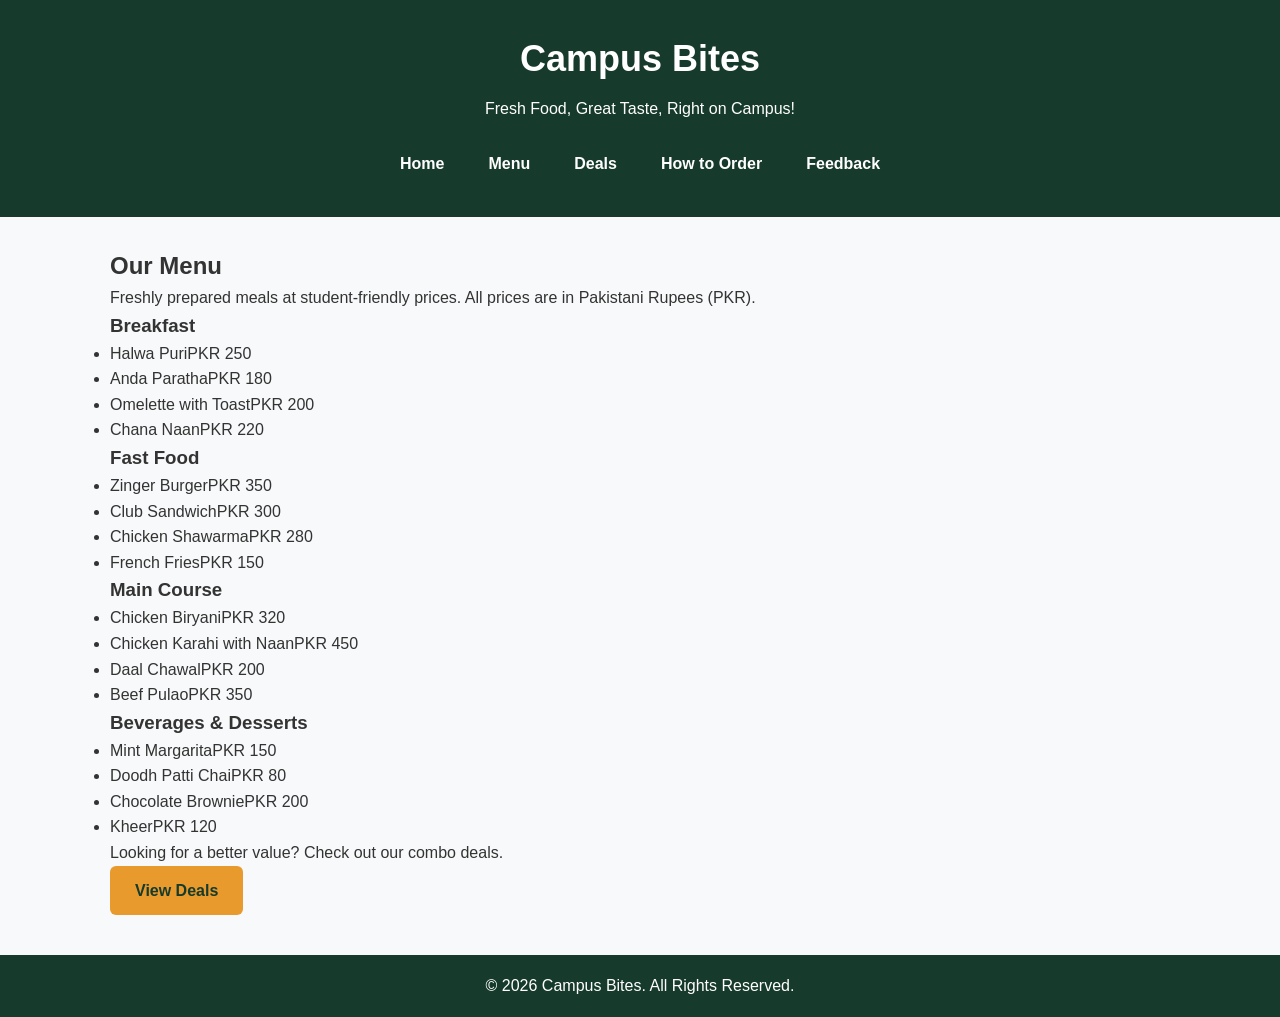
==== campus-cafeteria/src/menu.html @ c9b74eb4 "Add menu page with four food categories" ====
<!DOCTYPE html>
<html lang="en">
<head>
    <meta charset="UTF-8">
    <meta name="viewport" content="width=device-width, initial-scale=1.0">
    <title>Campus Bites | Menu</title>
    <link rel="stylesheet" href="../styles/style.css">
</head>
<body>

    <header>
        <h1>Campus Bites</h1>
        <p>Fresh Food, Great Taste, Right on Campus!</p>

        <nav>
            <a href="index.html">Home</a>
            <a href="menu.html">Menu</a>
            <a href="deals.html">Deals</a>
            <a href="order.html">How to Order</a>
            <a href="feedback.html">Feedback</a>
        </nav>
    </header>

    <main>
        <section class="menu-intro">
            <h2>Our Menu</h2>
            <p>
                Freshly prepared meals at student-friendly prices.
                All prices are in Pakistani Rupees (PKR).
            </p>
        </section>

        <section class="menu-categories">

            <article class="menu-category">
                <h3>Breakfast</h3>
                <ul class="menu-list">
                    <li><span class="item-name">Halwa Puri</span><span class="item-price">PKR 250</span></li>
                    <li><span class="item-name">Anda Paratha</span><span class="item-price">PKR 180</span></li>
                    <li><span class="item-name">Omelette with Toast</span><span class="item-price">PKR 200</span></li>
                    <li><span class="item-name">Chana Naan</span><span class="item-price">PKR 220</span></li>
                </ul>
            </article>

            <article class="menu-category">
                <h3>Fast Food</h3>
                <ul class="menu-list">
                    <li><span class="item-name">Zinger Burger</span><span class="item-price">PKR 350</span></li>
                    <li><span class="item-name">Club Sandwich</span><span class="item-price">PKR 300</span></li>
                    <li><span class="item-name">Chicken Shawarma</span><span class="item-price">PKR 280</span></li>
                    <li><span class="item-name">French Fries</span><span class="item-price">PKR 150</span></li>
                </ul>
            </article>

            <article class="menu-category">
                <h3>Main Course</h3>
                <ul class="menu-list">
                    <li><span class="item-name">Chicken Biryani</span><span class="item-price">PKR 320</span></li>
                    <li><span class="item-name">Chicken Karahi with Naan</span><span class="item-price">PKR 450</span></li>
                    <li><span class="item-name">Daal Chawal</span><span class="item-price">PKR 200</span></li>
                    <li><span class="item-name">Beef Pulao</span><span class="item-price">PKR 350</span></li>
                </ul>
            </article>

            <article class="menu-category">
                <h3>Beverages &amp; Desserts</h3>
                <ul class="menu-list">
                    <li><span class="item-name">Mint Margarita</span><span class="item-price">PKR 150</span></li>
                    <li><span class="item-name">Doodh Patti Chai</span><span class="item-price">PKR 80</span></li>
                    <li><span class="item-name">Chocolate Brownie</span><span class="item-price">PKR 200</span></li>
                    <li><span class="item-name">Kheer</span><span class="item-price">PKR 120</span></li>
                </ul>
            </article>

        </section>

        <section class="menu-cta">
            <p>Looking for a better value? Check out our combo deals.</p>
            <a class="btn" href="deals.html">View Deals</a>
        </section>
    </main>

    <footer>
        <p>&copy; 2026 Campus Bites. All Rights Reserved.</p>
    </footer>

</body>
</html>
---- campus-cafeteria/styles/style.css ----
/* General Reset */
* {
    margin: 0;
    padding: 0;
    box-sizing: border-box;
}

/* Body */
body {
    font-family: Arial, Helvetica, sans-serif;
    background-color: #f8f9fa;
    color: #333;
    line-height: 1.6;
}

/* Header */
header {
    background-color: #163a2b;
    color: white;
    text-align: center;
    padding: 30px 20px;
}

header h1 {
    font-size: 36px;
    margin-bottom: 8px;
}

header p {
    font-size: 16px;
    margin-bottom: 20px;
}

/* Navigation */
nav {
    display: flex;
    justify-content: center;
    flex-wrap: wrap;
    gap: 12px;
}

nav a {
    color: white;
    text-decoration: none;
    padding: 10px 16px;
    border-radius: 5px;
    font-weight: bold;
    transition: background-color 0.3s;
}

nav a:hover {
    background-color: #f0a83c;
    color: #163a2b;
}

/* Main Content */
main {
    max-width: 1100px;
    margin: 30px auto;
    padding: 0 20px;
}

/* Hero Section */
.hero {
    background: linear-gradient(135deg, #e8f3eb, #fff2dc);
    text-align: center;
    padding: 70px 30px;
    border-radius: 12px;
    margin-bottom: 30px;
}

.hero h2 {
    color: #163a2b;
    font-size: 32px;
    margin-bottom: 18px;
}

.hero p {
    max-width: 750px;
    margin: 0 auto 25px;
    font-size: 17px;
}

/* Button */
.btn {
    display: inline-block;
    background-color: #e89b2c;
    color: #163a2b;
    text-decoration: none;
    padding: 12px 25px;
    border-radius: 6px;
    font-weight: bold;
    transition: background-color 0.3s;
}

.btn:hover {
    background-color: #d48316;
}

/* About Section */
.about {
    background-color: white;
    padding: 35px;
    border-radius: 10px;
    text-align: center;
    margin-bottom: 30px;
    box-shadow: 0 3px 12px rgba(0, 0, 0, 0.06);
}

.about h2 {
    color: #163a2b;
    margin-bottom: 12px;
}

/* Information Section */
.info {
    display: flex;
    gap: 25px;
    margin-bottom: 30px;
}

.info div {
    flex: 1;
    background-color: white;
    padding: 25px;
    text-align: center;
    border-radius: 10px;
    border-top: 4px solid #e89b2c;
    box-shadow: 0 3px 12px rgba(0, 0, 0, 0.06);
}

.info h3 {
    color: #163a2b;
    margin-bottom: 10px;
}

/* Footer */
footer {
    background-color: #163a2b;
    color: white;
    text-align: center;
    padding: 18px;
    margin-top: 40px;
}

/* Responsive Design */
@media (max-width: 768px) {
    header h1 {
        font-size: 28px;
    }

    .hero {
        padding: 45px 20px;
    }

    .hero h2 {
        font-size: 25px;
    }

    .info {
        flex-direction: column;
    }

    nav {
        gap: 5px;
    }

    nav a {
        padding: 8px 10px;
    }
}

@media (max-width: 480px) {
    header {
        padding: 22px 12px;
    }

    .hero p {
        font-size: 15px;
    }

    .about {
        padding: 25px 18px;
    }
}
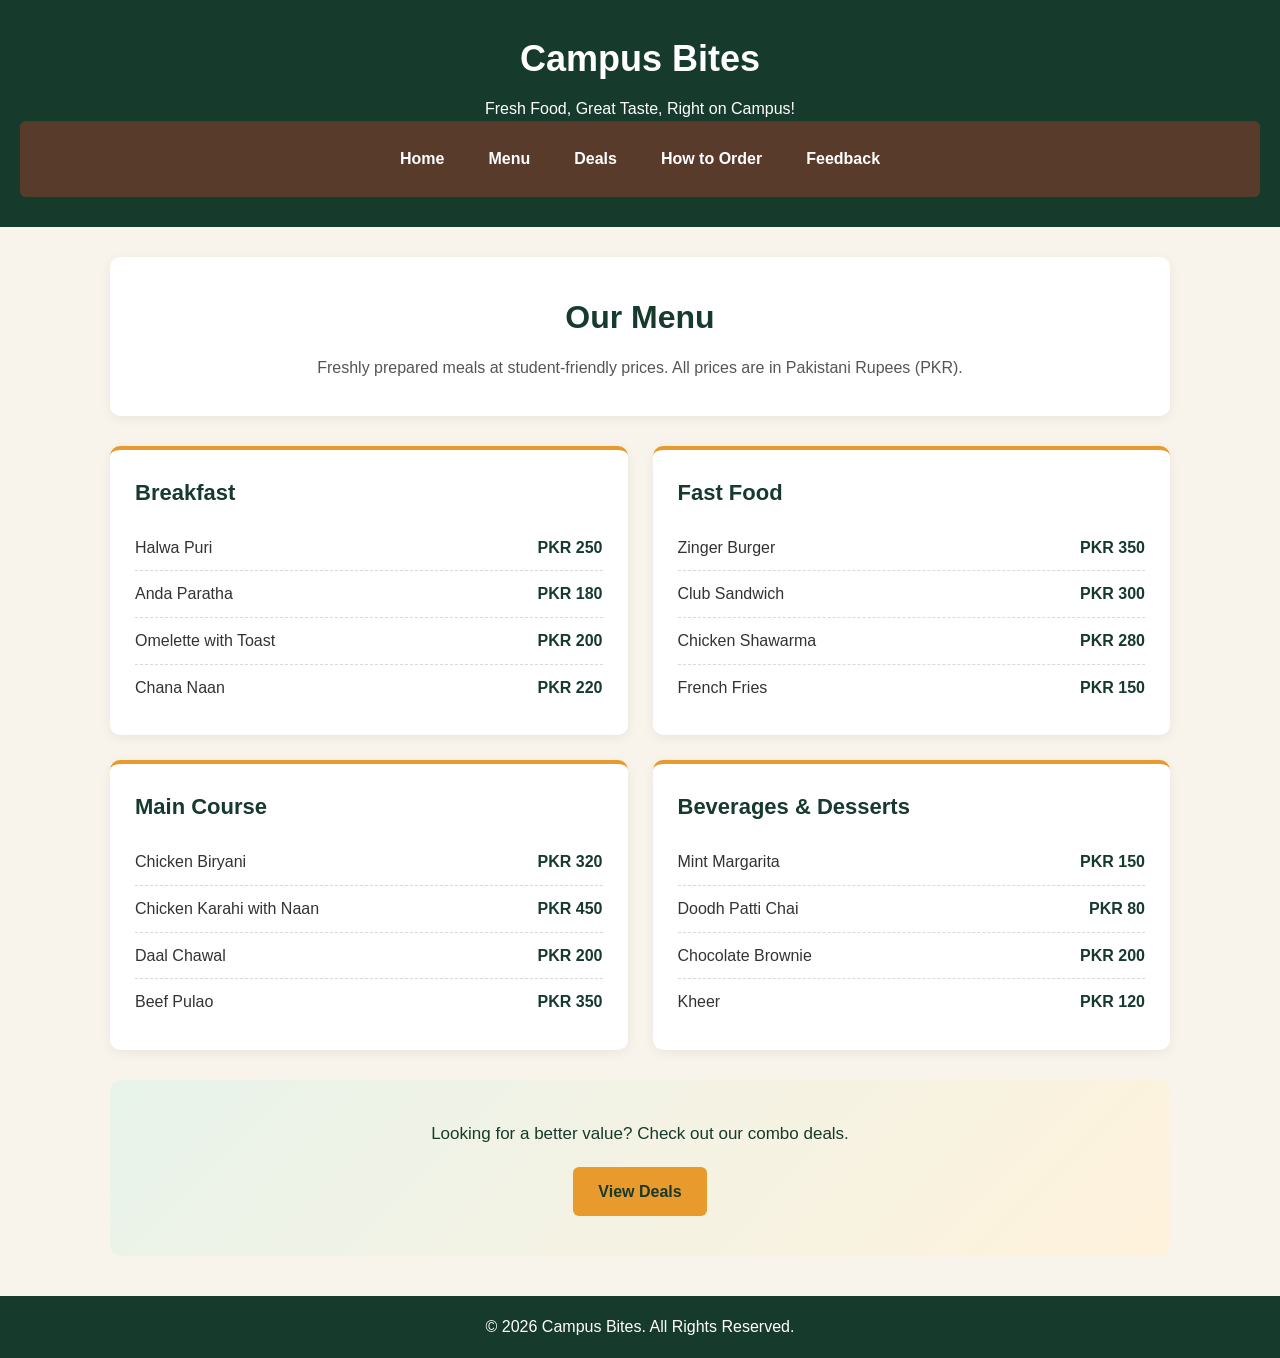
==== commit 4d5956a9: "Finalize release QA updates" ====
--- a/campus-cafeteria/src/menu.html
+++ b/campus-cafeteria/src/menu.html
@@ -8,7 +8,7 @@
 </head>
 <body>
 
-    <header>
+    <header class="menu-header">
         <h1>Campus Bites</h1>
         <p>Fresh Food, Great Taste, Right on Campus!</p>
 
--- a/campus-cafeteria/styles/style.css
+++ b/campus-cafeteria/styles/style.css
@@ -1,67 +1,113 @@
-/* General Reset */
+
+/* =====================================================
+   CAMPUS BITES — SHARED STYLESHEET
+   Pages: Home, Menu, Deals, Order, Feedback
+   ===================================================== */
+
+
+/* =========================
+   1. GLOBAL BASE STYLES
+   ========================= */
+
 * {
     margin: 0;
     padding: 0;
     box-sizing: border-box;
 }
 
-/* Body */
+html {
+    scroll-behavior: smooth;
+}
+
 body {
     font-family: Arial, Helvetica, sans-serif;
-    background-color: #f8f9fa;
-    color: #333;
+    background-color: #f8f3eb;
+    color: #333333;
     line-height: 1.6;
 }
 
-/* Header */
-header {
+img {
+    max-width: 100%;
+}
+
+a {
+    text-decoration: none;
+}
+
+button,
+input,
+select,
+textarea {
+    font: inherit;
+}
+
+
+/* =====================================================
+   2. HOME, MENU AND ORDER HEADERS
+   ===================================================== */
+
+.home-header,
+.menu-header,
+.order-header {
     background-color: #163a2b;
     color: white;
     text-align: center;
     padding: 30px 20px;
 }
 
-header h1 {
+.home-header h1,
+.menu-header h1,
+.order-header h1 {
     font-size: 36px;
     margin-bottom: 8px;
 }
 
-header p {
+.home-header p {
     font-size: 16px;
     margin-bottom: 20px;
 }
 
-/* Navigation */
-nav {
+.home-header nav,
+.menu-header nav,
+.order-header nav {
     display: flex;
     justify-content: center;
     flex-wrap: wrap;
     gap: 12px;
-}
-
-nav a {
+    background-color: #593b2c;
+    padding: 15px;
+    border-radius: 6px;
+}
+
+.home-header nav a,
+.menu-header nav a,
+.order-header nav a {
     color: white;
-    text-decoration: none;
     padding: 10px 16px;
     border-radius: 5px;
     font-weight: bold;
     transition: background-color 0.3s;
 }
 
-nav a:hover {
+.home-header nav a:hover,
+.menu-header nav a:hover,
+.order-header nav a:hover {
     background-color: #f0a83c;
     color: #163a2b;
 }
 
-/* Main Content */
-main {
+
+/* =====================================================
+   3. HOME PAGE — index.html
+   ===================================================== */
+
+body:has(.about) main {
     max-width: 1100px;
     margin: 30px auto;
     padding: 0 20px;
 }
 
-/* Hero Section */
-.hero {
+body:has(.about) .hero {
     background: linear-gradient(135deg, #e8f3eb, #fff2dc);
     text-align: center;
     padding: 70px 30px;
@@ -69,24 +115,22 @@
     margin-bottom: 30px;
 }
 
-.hero h2 {
+body:has(.about) .hero h2 {
     color: #163a2b;
     font-size: 32px;
     margin-bottom: 18px;
 }
 
-.hero p {
+body:has(.about) .hero p {
     max-width: 750px;
     margin: 0 auto 25px;
     font-size: 17px;
 }
 
-/* Button */
 .btn {
     display: inline-block;
     background-color: #e89b2c;
     color: #163a2b;
-    text-decoration: none;
     padding: 12px 25px;
     border-radius: 6px;
     font-weight: bold;
@@ -97,7 +141,6 @@
     background-color: #d48316;
 }
 
-/* About Section */
 .about {
     background-color: white;
     padding: 35px;
@@ -112,7 +155,6 @@
     margin-bottom: 12px;
 }
 
-/* Information Section */
 .info {
     display: flex;
     gap: 25px;
@@ -134,8 +176,684 @@
     margin-bottom: 10px;
 }
 
-/* Footer */
-footer {
+
+/* =====================================================
+   4. MENU PAGE — menu.html
+   ===================================================== */
+
+body:has(.menu-intro) main {
+    max-width: 1100px;
+    margin: 30px auto;
+    padding: 0 20px;
+}
+
+.menu-intro {
+    background-color: white;
+    padding: 35px;
+    border-radius: 10px;
+    text-align: center;
+    margin-bottom: 30px;
+    box-shadow: 0 3px 12px rgba(0, 0, 0, 0.06);
+}
+
+.menu-intro h2 {
+    color: #163a2b;
+    font-size: 32px;
+    margin-bottom: 12px;
+}
+
+.menu-intro p {
+    color: #555555;
+}
+
+.menu-categories {
+    display: grid;
+    grid-template-columns: repeat(2, minmax(0, 1fr));
+    gap: 25px;
+    margin-bottom: 30px;
+}
+
+.menu-category {
+    background-color: white;
+    padding: 25px;
+    border-radius: 10px;
+    border-top: 4px solid #e89b2c;
+    box-shadow: 0 3px 12px rgba(0, 0, 0, 0.06);
+}
+
+.menu-category h3 {
+    color: #163a2b;
+    font-size: 22px;
+    margin-bottom: 15px;
+}
+
+.menu-list {
+    list-style: none;
+}
+
+.menu-list li {
+    display: flex;
+    justify-content: space-between;
+    align-items: center;
+    gap: 12px;
+    padding: 10px 0;
+    border-bottom: 1px dashed #d9d9d9;
+}
+
+.menu-list li:last-child {
+    border-bottom: none;
+}
+
+.item-name {
+    color: #333333;
+}
+
+.item-price {
+    color: #163a2b;
+    font-weight: bold;
+    white-space: nowrap;
+}
+
+.menu-cta {
+    background: linear-gradient(135deg, #e8f3eb, #fff2dc);
+    text-align: center;
+    padding: 40px 30px;
+    border-radius: 12px;
+}
+
+.menu-cta p {
+    color: #163a2b;
+    font-size: 17px;
+    margin-bottom: 20px;
+}
+
+
+/* =====================================================
+   5. DEALS PAGE — deals.html
+   ===================================================== */
+
+body:has(.deals-grid) .container {
+    width: 90%;
+    max-width: 1150px;
+    margin-left: auto;
+    margin-right: auto;
+}
+
+/* Deals Header */
+
+.header {
+    background-color: #ffffff;
+    border-bottom: 1px solid #e8e5df;
+    position: sticky;
+    top: 0;
+    z-index: 100;
+    box-shadow: 0 3px 20px rgba(0, 0, 0, 0.04);
+}
+
+.navbar {
+    min-height: 85px;
+    display: flex;
+    justify-content: space-between;
+    align-items: center;
+    gap: 25px;
+}
+
+.logo {
+    font-size: 29px;
+    font-weight: 800;
+    letter-spacing: -1px;
+    color: #26352b;
+}
+
+.logo span {
+    color: #e58b36;
+}
+
+.nav-links {
+    display: flex;
+    align-items: center;
+    gap: 25px;
+    list-style: none;
+}
+
+.nav-links a {
+    color: #555555;
+    font-size: 14px;
+    font-weight: 600;
+    transition: color 0.3s;
+}
+
+.nav-links a:hover,
+.nav-links a.active {
+    color: #e58b36;
+}
+
+/* Deals Hero */
+
+body:has(.deals-grid) .hero {
+    position: relative;
+    overflow: hidden;
+    background:
+        radial-gradient(circle at 85% 20%,
+        rgba(229, 139, 54, 0.23), transparent 30%),
+        linear-gradient(130deg, #1c3025, #344d38);
+    color: #ffffff;
+    text-align: center;
+    padding: 120px 0;
+}
+
+body:has(.deals-grid) .hero::before {
+    content: "✦";
+    position: absolute;
+    right: 10%;
+    top: 10%;
+    font-size: 150px;
+    color: rgba(255, 255, 255, 0.05);
+}
+
+.hero-label {
+    display: inline-block;
+    color: #f2b36f;
+    font-size: 13px;
+    font-weight: bold;
+    letter-spacing: 3px;
+    margin-bottom: 20px;
+}
+
+body:has(.deals-grid) .hero h1 {
+    font-size: clamp(38px, 5vw, 65px);
+    font-weight: 800;
+    line-height: 1.2;
+    letter-spacing: -2px;
+    margin-bottom: 25px;
+}
+
+body:has(.deals-grid) .hero h1 span {
+    color: #f2b36f;
+}
+
+.hero-description {
+    max-width: 650px;
+    margin: 0 auto 30px;
+    color: #dddddd;
+    font-size: 17px;
+    line-height: 1.9;
+}
+
+.button {
+    display: inline-block;
+    background-color: #ee9c4b;
+    color: #263a2e;
+    padding: 15px 30px;
+    border-radius: 30px;
+    font-weight: bold;
+    box-shadow: 0 7px 20px rgba(229, 139, 54, 0.2);
+    transition: background-color 0.3s, transform 0.3s;
+}
+
+.button:hover {
+    background-color: #ffc078;
+    transform: translateY(-2px);
+}
+
+/* Deals Sections */
+
+.section {
+    padding-top: 75px;
+    padding-bottom: 75px;
+}
+
+.section-heading {
+    text-align: center;
+    margin-bottom: 45px;
+}
+
+.section-label {
+    color: #e58b36;
+    font-size: 11px;
+    font-weight: bold;
+    letter-spacing: 3px;
+    margin-bottom: 10px;
+}
+
+.section-heading h2 {
+    font-size: 38px;
+    letter-spacing: -1px;
+    font-weight: 800;
+    color: #263a2e;
+    margin-bottom: 12px;
+}
+
+.section-heading p {
+    color: #777777;
+    line-height: 1.8;
+}
+
+/* Daily Special */
+
+.daily-card {
+    position: relative;
+    overflow: hidden;
+    max-width: 750px;
+    margin: 0 auto;
+    padding: 45px;
+    background: linear-gradient(120deg, #ffffff 65%, #fff1df);
+    border: 1px solid #f0e4d5;
+    border-radius: 20px;
+    box-shadow: 0 12px 35px rgba(38, 58, 46, 0.07);
+}
+
+.daily-card::after {
+    content: "🍔";
+    position: absolute;
+    right: 35px;
+    top: 40px;
+    font-size: 85px;
+    opacity: 0.13;
+}
+
+.daily-content h3 {
+    font-size: 32px;
+    color: #263a2e;
+    margin: 15px 0;
+}
+
+.daily-content p {
+    color: #666666;
+}
+
+.deal-tag {
+    display: inline-block;
+    background-color: #fff0dc;
+    color: #b76b25;
+    border: 1px solid #f5dfc3;
+    padding: 7px 13px;
+    border-radius: 20px;
+    font-size: 10px;
+    font-weight: bold;
+    letter-spacing: 1px;
+}
+
+/* Deal Cards */
+
+.deals-section {
+    background-color: #f0eee6;
+}
+
+.deals-grid {
+    display: grid;
+    grid-template-columns: repeat(3, minmax(0, 1fr));
+    gap: 28px;
+}
+
+.deal-card {
+    position: relative;
+    background-color: #ffffff;
+    padding: 32px;
+    border: 1px solid #e9e2d7;
+    border-radius: 18px;
+    box-shadow: 0 7px 22px rgba(38, 58, 46, 0.045);
+    transition: transform 0.3s, box-shadow 0.3s;
+}
+
+.deal-card:hover {
+    transform: translateY(-7px);
+    border-color: #e8ad70;
+    box-shadow: 0 18px 35px rgba(38, 58, 46, 0.11);
+}
+
+.deal-number {
+    color: #f2eee5;
+    font-size: 48px;
+    font-weight: bold;
+    line-height: 1;
+    margin-bottom: 20px;
+}
+
+.deal-card h3 {
+    color: #263a2e;
+    font-size: 25px;
+    margin: 15px 0;
+}
+
+.deal-card p {
+    color: #777777;
+    line-height: 1.8;
+    font-size: 14px;
+    margin-bottom: 15px;
+}
+
+.deal-items {
+    list-style: none;
+    margin: 20px 0;
+}
+
+.deal-items li {
+    padding: 11px 0;
+    font-size: 14px;
+    border-bottom: 1px dashed #e9e5dc;
+    color: #555555;
+}
+
+.deal-items li::before {
+    content: "✓ ";
+    color: #d9893b;
+    font-weight: bold;
+}
+
+.price {
+    font-size: 34px;
+    font-weight: 800;
+    color: #263a2e;
+    letter-spacing: -1px;
+    margin-top: 25px;
+}
+
+.price span {
+    color: #d9873b;
+    font-size: 13px;
+    letter-spacing: 1px;
+}
+
+/* Order Banner */
+
+.order-banner {
+    background:
+        radial-gradient(circle at 90% 10%,
+        rgba(238, 156, 75, 0.2), transparent 30%),
+        #263a2e;
+    color: #ffffff;
+    text-align: center;
+    padding: 85px 20px;
+}
+
+.order-banner h2 {
+    font-size: 38px;
+    letter-spacing: -1px;
+    margin-bottom: 15px;
+}
+
+.order-banner p {
+    color: #dddddd;
+    margin-bottom: 25px;
+}
+
+/* Deals Footer */
+
+.footer {
+    background-color: #192a20;
+    text-align: center;
+    padding: 55px 20px;
+    border-top: none;
+}
+
+.footer .logo {
+    color: #ffffff;
+}
+
+.footer p {
+    color: #c2c9c1;
+    margin-top: 10px;
+}
+
+.copyright {
+    font-size: 13px;
+    margin-top: 25px;
+}
+
+
+/* =====================================================
+   6. ORDER PAGE — order.html
+   ===================================================== */
+
+body:has(.contact-section) .container {
+    width: 90%;
+    max-width: 1100px;
+    margin: 35px auto;
+}
+
+.intro {
+    text-align: center;
+    margin-bottom: 30px;
+}
+
+.intro h2 {
+    color: #593b2c;
+    margin-bottom: 10px;
+    font-size: 30px;
+}
+
+.intro p {
+    color: #555555;
+}
+
+.contact-section {
+    display: flex;
+    gap: 25px;
+    align-items: flex-start;
+}
+
+.contact-info,
+.order-form {
+    background-color: #ffffff;
+    padding: 25px;
+    border-radius: 10px;
+    flex: 1;
+    min-width: 0;
+    box-shadow: 0 2px 8px rgba(0, 0, 0, 0.1);
+}
+
+.contact-info h2,
+.order-form h2 {
+    color: #593b2c;
+    margin-bottom: 15px;
+}
+
+.contact-info h3 {
+    margin-top: 20px;
+    color: #79543c;
+}
+
+.contact-info p {
+    margin-bottom: 10px;
+}
+
+/* Order Form */
+
+.order-form form {
+    display: flex;
+    flex-direction: column;
+    gap: 8px;
+}
+
+.order-form form label {
+    display: block;
+    margin-top: 12px;
+    font-weight: bold;
+}
+
+.order-form form input,
+.order-form form select,
+.order-form form textarea {
+    width: 100%;
+    padding: 11px;
+    border: 1px solid #cccccc;
+    border-radius: 5px;
+    background-color: #ffffff;
+}
+
+.order-form form textarea {
+    min-height: 100px;
+    resize: vertical;
+}
+
+.order-form form button {
+    margin-top: 15px;
+    padding: 12px 20px;
+    background-color: #593b2c;
+    color: white;
+    border: none;
+    border-radius: 5px;
+    cursor: pointer;
+    font-weight: bold;
+}
+
+.order-form form button:hover {
+    background-color: #79543c;
+}
+
+
+/* =====================================================
+   7. FEEDBACK PAGE — feedback.html
+   ===================================================== */
+
+.fb-header {
+    background-color: #6b3525;
+    color: white;
+    padding: 20px 40px;
+    display: flex;
+    justify-content: space-between;
+    align-items: center;
+    flex-wrap: wrap;
+    gap: 15px;
+}
+
+.fb-header h1 {
+    margin: 0;
+    font-size: 30px;
+}
+
+.fb-header nav {
+    display: flex;
+    justify-content: center;
+    flex-wrap: wrap;
+    gap: 10px;
+}
+
+.fb-header nav a {
+    color: white;
+    padding: 8px 12px;
+    border-radius: 5px;
+    font-size: 15px;
+    transition: background-color 0.3s;
+}
+
+.fb-header nav a:hover {
+    color: #ffffff;
+    background-color: #8b4a35;
+}
+
+.fb-container {
+    max-width: 1000px;
+    margin: 40px auto;
+    padding: 20px;
+}
+
+.fb-intro {
+    text-align: center;
+    margin-bottom: 40px;
+}
+
+.fb-intro h2 {
+    color: #6b3525;
+    font-size: 30px;
+    margin-bottom: 12px;
+}
+
+.fb-intro p {
+    font-size: 17px;
+    line-height: 1.6;
+    color: #555555;
+}
+
+.fb-content {
+    display: flex;
+    gap: 30px;
+    align-items: stretch;
+}
+
+.fb-contact,
+.fb-form {
+    background-color: #ffffff;
+    padding: 25px;
+    border-radius: 10px;
+    box-shadow: 0 3px 10px rgba(0, 0, 0, 0.1);
+    flex: 1;
+    min-width: 0;
+}
+
+.fb-contact h2,
+.fb-form h2 {
+    color: #6b3525;
+    margin-top: 0;
+    margin-bottom: 15px;
+}
+
+.fb-contact p {
+    line-height: 1.8;
+    margin-bottom: 8px;
+}
+
+/* Feedback Form */
+
+.fb-form form {
+    display: flex;
+    flex-direction: column;
+    gap: 8px;
+}
+
+.fb-form form label {
+    display: block;
+    margin-top: 12px;
+    margin-bottom: 5px;
+    font-weight: bold;
+}
+
+.fb-form form input,
+.fb-form form textarea {
+    width: 100%;
+    padding: 12px;
+    border: 1px solid #cccccc;
+    border-radius: 5px;
+    font-family: Arial, sans-serif;
+    background-color: #ffffff;
+}
+
+.fb-form form textarea {
+    min-height: 120px;
+    resize: vertical;
+}
+
+.fb-form form button {
+    margin-top: 15px;
+    padding: 12px 25px;
+    background-color: #6b3525;
+    color: white;
+    border: none;
+    border-radius: 5px;
+    cursor: pointer;
+    font-size: 16px;
+    font-weight: bold;
+}
+
+.fb-form form button:hover {
+    background-color: #8b4a35;
+}
+
+.fb-footer {
+    background-color: #6b3525;
+    color: white;
+    text-align: center;
+    padding: 15px;
+    margin-top: 40px;
+}
+
+
+/* =====================================================
+   8. FOOTERS — HOME, MENU AND ORDER
+   ===================================================== */
+
+footer:not(.fb-footer):not(.footer) {
     background-color: #163a2b;
     color: white;
     text-align: center;
@@ -143,17 +861,67 @@
     margin-top: 40px;
 }
 
-/* Responsive Design */
+
+/* =====================================================
+   9. RESPONSIVE DESIGN
+   ===================================================== */
+
+/* Tablets */
+
+@media (max-width: 900px) {
+
+    .deals-grid {
+        grid-template-columns: repeat(2, minmax(0, 1fr));
+    }
+
+    .navbar {
+        flex-direction: column;
+        justify-content: center;
+        padding: 20px 0;
+    }
+
+    .nav-links {
+        flex-wrap: wrap;
+        justify-content: center;
+    }
+
+    body:has(.deals-grid) .hero h1 {
+        font-size: 40px;
+    }
+}
+
+
+/* Mobile Devices */
+
 @media (max-width: 768px) {
-    header h1 {
+
+    /* Home, Menu and Order Headers */
+
+    .home-header h1,
+    .menu-header h1,
+    .order-header h1 {
         font-size: 28px;
     }
 
-    .hero {
+    .home-header nav,
+    .menu-header nav,
+    .order-header nav {
+        gap: 5px;
+    }
+
+    .home-header nav a,
+    .menu-header nav a,
+    .order-header nav a {
+        padding: 8px 10px;
+    }
+
+    /* Home */
+
+    body:has(.about) .hero {
         padding: 45px 20px;
     }
 
-    .hero h2 {
+    body:has(.about) .hero h2 {
         font-size: 25px;
     }
 
@@ -161,25 +929,188 @@
         flex-direction: column;
     }
 
-    nav {
-        gap: 5px;
-    }
-
-    nav a {
-        padding: 8px 10px;
-    }
-}
-
-@media (max-width: 480px) {
-    header {
-        padding: 22px 12px;
-    }
-
-    .hero p {
-        font-size: 15px;
-    }
-
     .about {
         padding: 25px 18px;
     }
-}+
+    /* Menu */
+
+    .menu-intro h2 {
+        font-size: 25px;
+    }
+
+    .menu-categories {
+        grid-template-columns: 1fr;
+    }
+
+    /* Order */
+
+    .contact-section {
+        flex-direction: column;
+    }
+
+    body:has(.contact-section) .container {
+        width: 92%;
+    }
+
+    .contact-info,
+    .order-form {
+        width: 100%;
+    }
+
+    /* Feedback */
+
+    .fb-header {
+        flex-direction: column;
+        text-align: center;
+        padding: 20px;
+    }
+
+    .fb-header nav {
+        justify-content: center;
+    }
+
+    .fb-content {
+        flex-direction: column;
+    }
+
+    .fb-container {
+        margin: 20px auto;
+    }
+
+    /* Deals */
+
+    .section {
+        padding-top: 50px;
+        padding-bottom: 50px;
+    }
+
+    .section-heading h2 {
+        font-size: 30px;
+    }
+
+    body:has(.deals-grid) .hero {
+        padding: 80px 20px;
+    }
+
+    body:has(.deals-grid) .hero h1 {
+        font-size: 32px;
+        letter-spacing: -1px;
+    }
+
+    .daily-card {
+        padding: 28px;
+    }
+
+    .daily-card::after {
+        font-size: 55px;
+        right: 15px;
+        top: 20px;
+    }
+
+    .daily-content h3 {
+        font-size: 24px;
+        max-width: 75%;
+    }
+
+    .deal-card {
+        padding: 28px;
+    }
+
+    .order-banner h2 {
+        font-size: 28px;
+    }
+}
+
+
+/* Small Mobile Devices */
+
+@media (max-width: 480px) {
+
+    /* Home */
+
+    .home-header,
+    .menu-header,
+    .order-header {
+        padding: 22px 12px;
+    }
+
+    body:has(.about) .hero p {
+        font-size: 15px;
+    }
+
+    body:has(.about) main,
+    body:has(.menu-intro) main {
+        padding: 0 14px;
+    }
+
+    /* Menu */
+
+    .menu-intro {
+        padding: 25px 18px;
+    }
+
+    .menu-category {
+        padding: 20px 16px;
+    }
+
+    .menu-cta {
+        padding: 30px 18px;
+    }
+
+    .menu-list li {
+        font-size: 14px;
+    }
+
+    /* Order */
+
+    body:has(.contact-section) .container {
+        width: 94%;
+    }
+
+    .contact-info,
+    .order-form {
+        padding: 20px;
+    }
+
+    /* Feedback */
+
+    .fb-container {
+        padding: 14px;
+    }
+
+    .fb-contact,
+    .fb-form {
+        padding: 20px;
+    }
+
+    .fb-intro h2 {
+        font-size: 25px;
+    }
+
+    /* Deals */
+
+    body:has(.deals-grid) .container {
+        width: 92%;
+    }
+
+    .deals-grid {
+        grid-template-columns: 1fr;
+    }
+
+    .daily-card {
+        padding: 22px;
+    }
+
+    .daily-content h3 {
+        font-size: 22px;
+    }
+
+    .deal-card {
+        padding: 23px;
+    }
+
+    .section-heading h2 {
+        font-size: 26px;
+    }
+}
